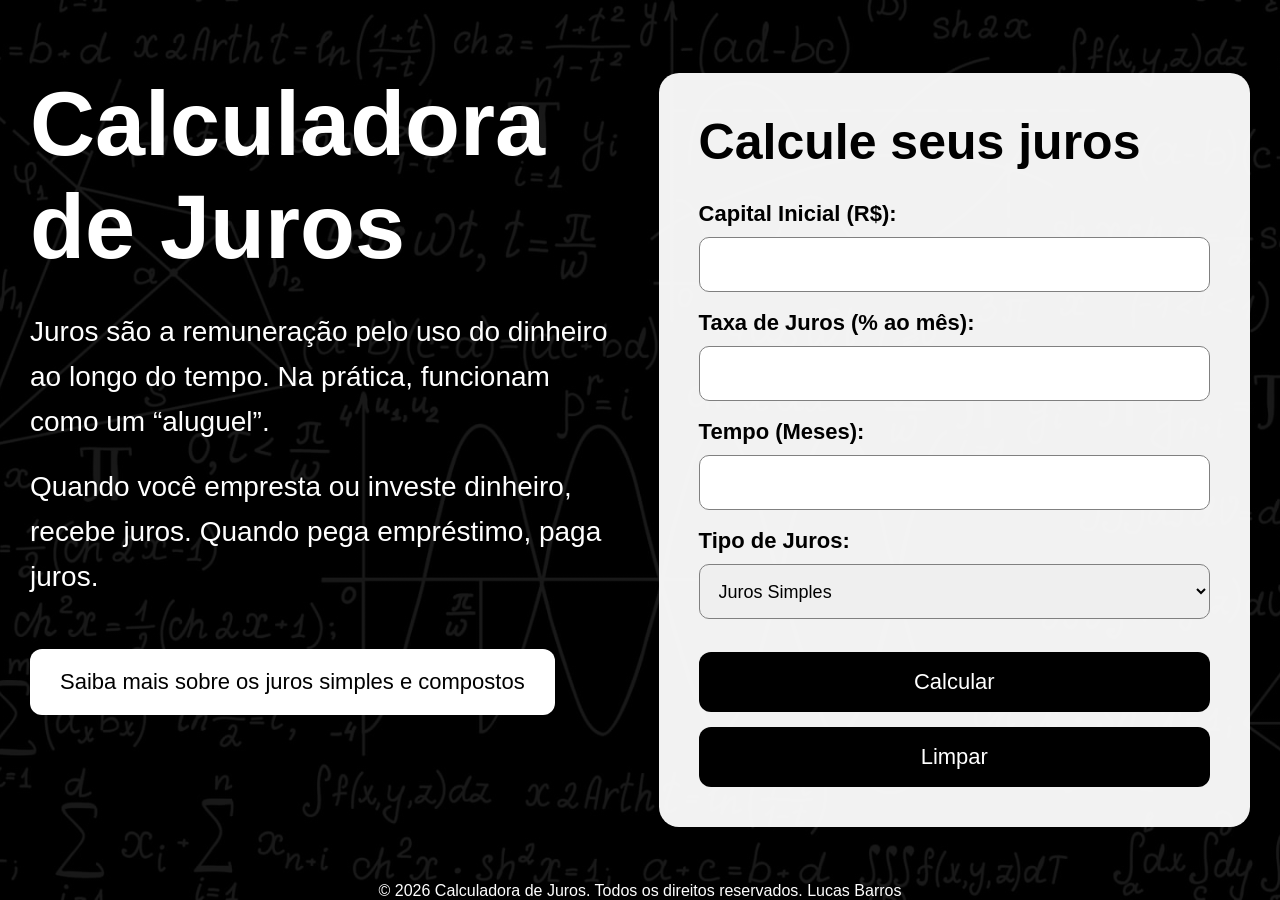
==== index.html @ dda764fc "primeiro commit" ====
<!DOCTYPE html>
<html lang="pt-br">
<head>
    <meta charset="UTF-8">
    <meta name="viewport" content="width=device-width, initial-scale=1.0">
    <title>Calculadora de Juros</title>
    <link rel="stylesheet" href="style.css">
</head>
<body>

    <div class="container">

        <div class="ladoEsquerdo">

            <h1>Calculadora de Juros</h1>

            <p>
                Juros são a remuneração pelo uso do dinheiro ao longo do tempo.
                Na prática, funcionam como um “aluguel”.
            </p>

            <p>
                Quando você empresta ou investe dinheiro,
                recebe juros. Quando pega empréstimo,
                paga juros.
            </p>

            <a href="saibamais.html"target="_blank"class="btnSaibaMais">Saiba mais sobre os juros simples e compostos</a>

        </div>

        <div class="ladoDireito">

            <form onsubmit="event.preventDefault(); calcular();">

                <h2>Calcule seus juros</h2>

                <label for="capital">Capital Inicial (R$):</label>

                <input
                type="number"
                id="capital"
                step="0.01"
                required>

                <br><br>

                <label for="taxa">Taxa de Juros (% ao mês):</label>

                <input
                type="number"
                id="taxa"
                step="0.1"
                required>

                <br><br>

                <label for="tempo">

                    Tempo (Meses):

                </label>

                <input
                type="number"
                id="tempo"
                required>

                <br><br>

                <div id="campoAporte">

                    <label for="aporte">

                        Aporte Mensal (R$):

                    </label>

                    <input
                    type="number"
                    id="aporte">

                    <br><br>

                </div>

                <label for="tipoJuros">

                    Tipo de Juros:

                </label>

                <select
                id="tipoJuros"
                required
                onchange="mostrarAporte()">

                    <option value="simples">Juros Simples</option>

                    <option value="composto">Juros Compostos</option>

                </select>

                <br><br>

                <button type="submit">Calcular</button>

                <button type="button" onclick="limparCampos()">Limpar</button>

            </form>

        </div>

    </div>

    <!-- resultado em card -->

    <div id="cardResultado">
        <div id="conteudoResultado">
            <h2>Resultado</h2>
            <p id="textoResultado"></p>
            <button onclick="fecharResultado()">Fechar</button>

        </div>

    </div>

    <script src="script.js"></script>

    <footer>
        <p>&copy; 2026 Calculadora de Juros. Todos os direitos reservados. Lucas Barros</p>
    </footer>

</body>
</html>
---- style.css ----
*{
    margin: 0;
    padding: 0;
    box-sizing: border-box;
}

body{

    font-family: Arial;
    min-height: 100vh;
    display: flex;
    justify-content: center;
    align-items: center;
    padding: 30px;
    background-image:
    linear-gradient(

        rgba(0,0,0,0.90),

        rgba(0,0,0,0.90)

    ),

    url("img/fotofundo.jpg");
    background-size: cover;
    background-position: center;
    background-repeat: no-repeat;
}

.container{
    width: 100%;
    max-width: 1300px;
    display: flex;
    gap: 40px;
}

.ladoEsquerdo{
    width: 50%;
}

.ladoEsquerdo h1{
    font-size: 90px;
    margin-bottom: 30px;
    color: white;
}

.ladoEsquerdo p{
    font-size: 28px;
    line-height: 45px;
    margin-bottom: 20px;
    color: white;
}



.btnSaibaMais{
    display: inline-block;
    margin-top: 30px;
    background-color: white;
    color: black;
    text-decoration: none;
    padding: 20px 30px;
    border-radius: 12px;
    font-size: 22px;
}



.ladoDireito{
    width: 50%;
    background-color: rgba(255,255,255,0.95);
    padding: 40px;
    border-radius: 20px;
}

.ladoDireito h2{
    font-size: 50px;
    margin-bottom: 30px;
}

label{
    font-size: 22px;
    font-weight: bold;
}

input,
select{
    width: 100%;
    height: 55px;
    margin-top: 10px;
    padding-left: 15px;
    border-radius: 10px;
    border: 1px solid gray;
    font-size: 18px;
}

#campoAporte{
    display: none;
}
button{
    width: 100%;
    height: 60px;
    border: none;
    border-radius: 12px;
    background-color: black;
    color: white;
    font-size: 22px;
    cursor: pointer;
    margin-top: 15px;
}

/* resultado no card */

#cardResultado{
    position: fixed;
    top: 0;
    left: 0;
    width: 100%;
    height: 100%;
    background-color: rgba(0,0,0,0.7);
    display: none;
    justify-content: center;
    align-items: center;
}

#conteudoResultado{
    background-color: white;
    width: 450px;
    padding: 35px;
    border-radius: 20px;
    text-align: center;
}

#conteudoResultado h2{
    font-size: 45px;
    margin-bottom: 25px;
}

#textoResultado{
    font-size: 24px;
    line-height: 45px;
    margin-bottom: 25px;
}

footer {
    color: white;
    position: absolute;
    bottom: 0;
    left: 0;
    width: 100%;
    text-align: center; 
}
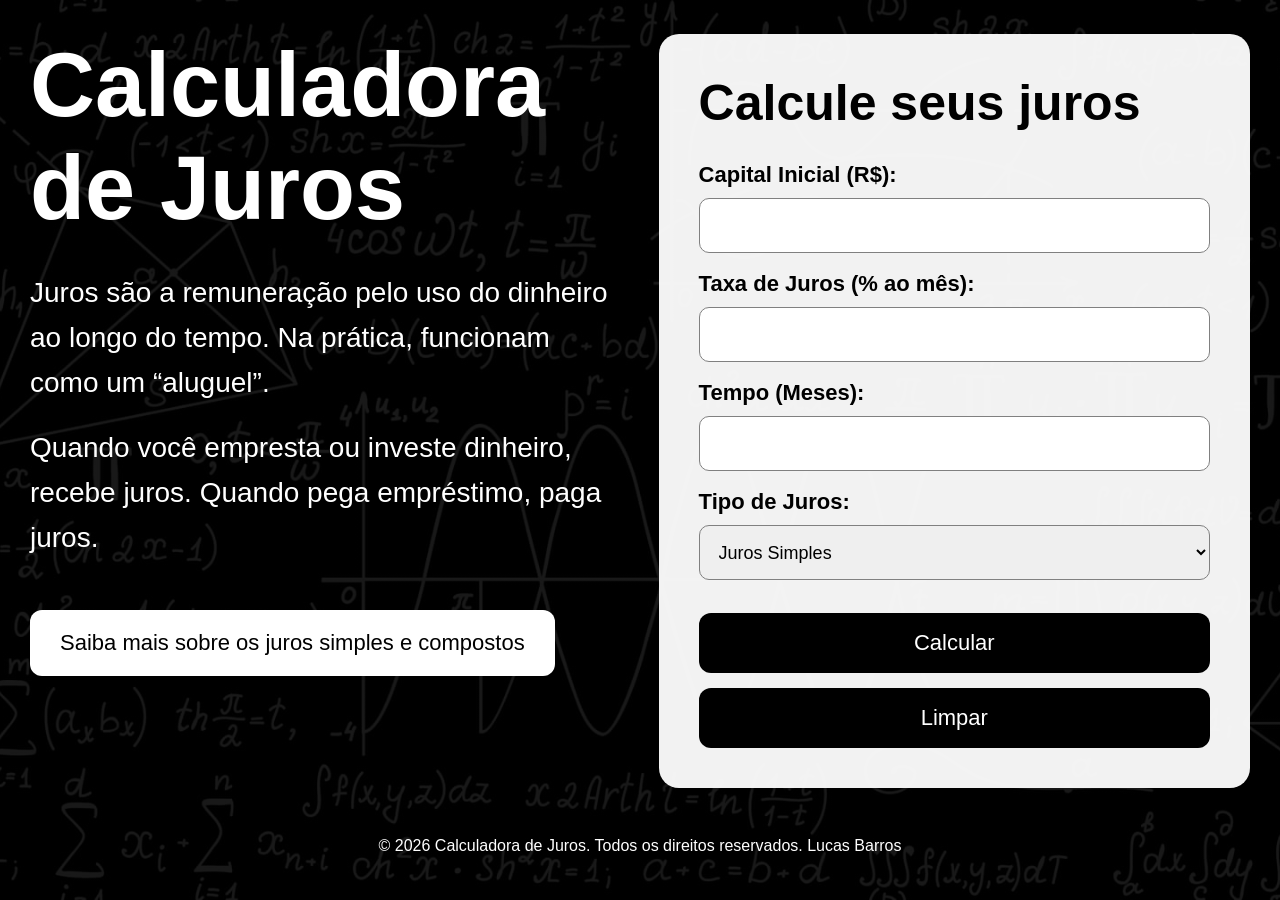
==== commit 0bb091c6: "atualização" ====
--- a/index.html
+++ b/index.html
@@ -25,7 +25,7 @@
                 paga juros.
             </p>
 
-            <a href="saibamais.html"target="_blank"class="btnSaibaMais">Saiba mais sobre os juros simples e compostos</a>
+            <a href="saibamais.html" target="_blank" class="btnSaibaMais">Saiba mais sobre os juros simples e compostos</a>
 
         </div>
 
--- a/style.css
+++ b/style.css
@@ -5,23 +5,20 @@
 }
 
 body{
-
-    font-family: Arial;
+    font-family: Arial, sans-serif;
     min-height: 100vh;
     display: flex;
+    flex-direction: column;
     justify-content: center;
-    align-items: center;
     padding: 30px;
+
     background-image:
     linear-gradient(
-
         rgba(0,0,0,0.90),
-
         rgba(0,0,0,0.90)
-
     ),
-
     url("img/fotofundo.jpg");
+
     background-size: cover;
     background-position: center;
     background-repeat: no-repeat;
@@ -30,6 +27,7 @@
 .container{
     width: 100%;
     max-width: 1300px;
+    margin: auto;
     display: flex;
     gap: 40px;
 }
@@ -50,8 +48,6 @@
     margin-bottom: 20px;
     color: white;
 }
-
-
 
 .btnSaibaMais{
     display: inline-block;
@@ -62,9 +58,12 @@
     padding: 20px 30px;
     border-radius: 12px;
     font-size: 22px;
-}
-
-
+    transition: 0.3s;
+}
+
+.btnSaibaMais:hover{
+    transform: translateY(-3px);
+}
 
 .ladoDireito{
     width: 50%;
@@ -97,6 +96,7 @@
 #campoAporte{
     display: none;
 }
+
 button{
     width: 100%;
     height: 60px;
@@ -107,9 +107,12 @@
     font-size: 22px;
     cursor: pointer;
     margin-top: 15px;
-}
-
-/* resultado no card */
+    transition: 0.3s;
+}
+
+button:hover{
+    opacity: 0.9;
+}
 
 #cardResultado{
     position: fixed;
@@ -126,6 +129,7 @@
 #conteudoResultado{
     background-color: white;
     width: 450px;
+    max-width: 90%;
     padding: 35px;
     border-radius: 20px;
     text-align: center;
@@ -142,11 +146,64 @@
     margin-bottom: 25px;
 }
 
-footer {
-    color: white;
-    position: absolute;
-    bottom: 0;
-    left: 0;
-    width: 100%;
-    text-align: center; 
+footer{
+    color: white;
+    text-align: center;
+    margin-top: 30px;
+    padding: 15px;
+}
+
+/* Responsividade */
+
+@media (max-width: 1000px){
+
+    .container{
+        flex-direction: column;
+    }
+
+    .ladoEsquerdo,
+    .ladoDireito{
+        width: 100%;
+    }
+
+    .ladoEsquerdo h1{
+        font-size: 60px;
+    }
+
+    .ladoEsquerdo p{
+        font-size: 22px;
+        line-height: 35px;
+    }
+
+    .ladoDireito h2{
+        font-size: 40px;
+    }
+}
+/* --------------------- chat */
+@media (max-width: 600px){
+
+    .ladoEsquerdo h1{
+        font-size: 45px;
+    }
+/* --------------------- */
+    .ladoEsquerdo p{
+        font-size: 18px;
+        line-height: 30px;
+    }
+
+    .ladoDireito{
+        padding: 25px;
+    }
+
+    .ladoDireito h2{
+        font-size: 32px;
+    }
+
+    label{
+        font-size: 18px;
+    }
+
+    button{
+        font-size: 18px;
+    }
 }
